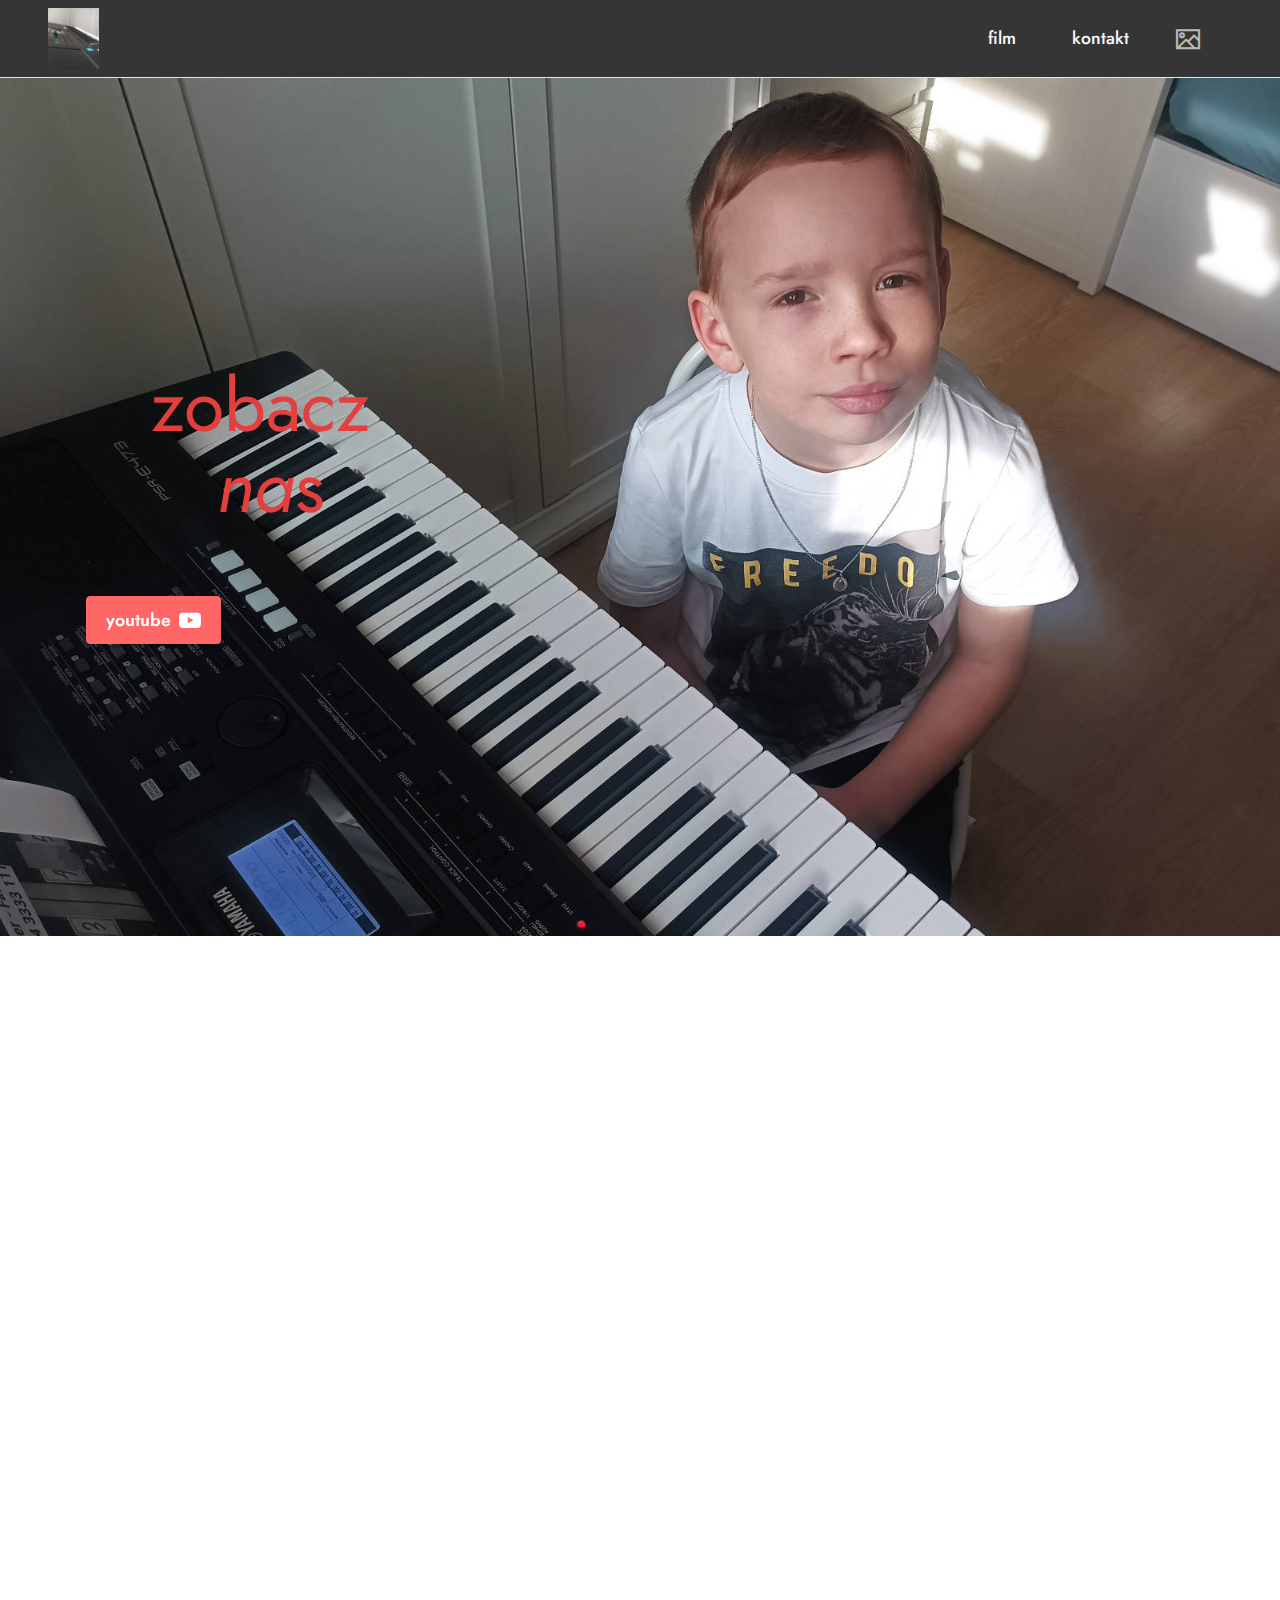
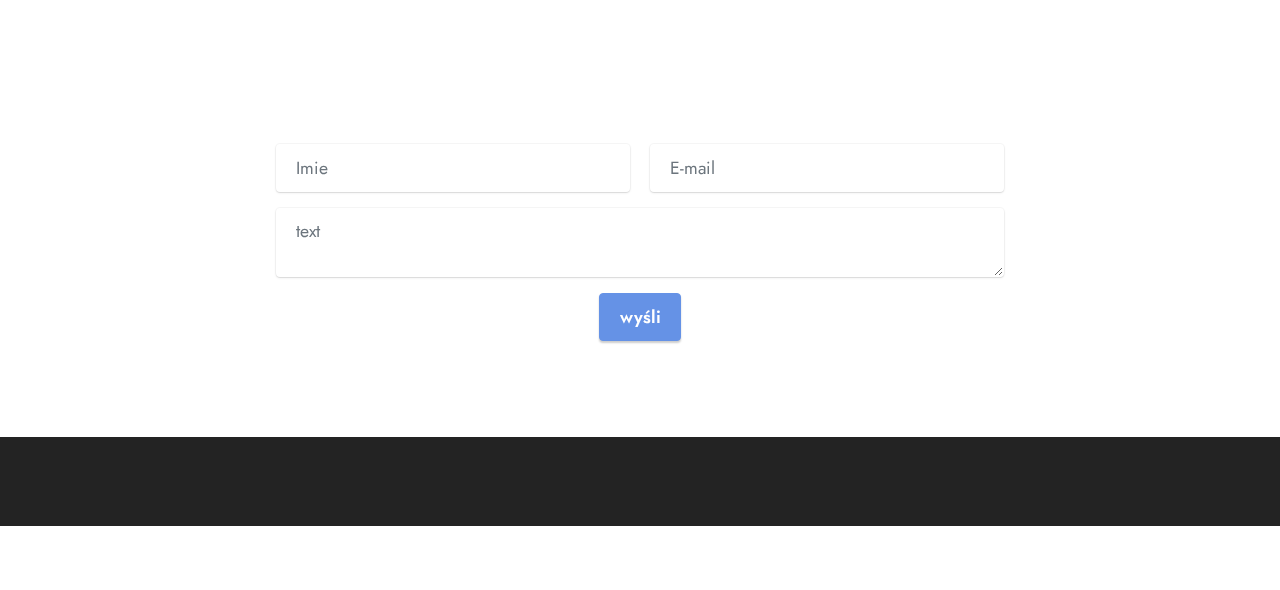
==== index.html @ ea943763 "Add files via upload" ====
<!DOCTYPE html>
<html  >
<head>
  <!-- Site made with Mobirise Website Builder v5.6.5, https://mobirise.com -->
  <meta charset="UTF-8">
  <meta http-equiv="X-UA-Compatible" content="IE=edge">
  <meta name="generator" content="Mobirise v5.6.5, mobirise.com">
  <meta name="twitter:card" content="summary_large_image"/>
  <meta name="twitter:image:src" content="">
  <meta property="og:image" content="">
  <meta name="twitter:title" content="pasjeTobiasza.PL">
  <meta name="viewport" content="width=device-width, initial-scale=1, minimum-scale=1">
  <link rel="shortcut icon" href="assets/images/img-20220421-173716-121x215.jpeg" type="image/x-icon">
  <meta name="description" content="">
  
  
  <title>pasjeTobiasza.PL</title>
  <link rel="stylesheet" href="assets/web/assets/mobirise-icons2/mobirise2.css">
  <link rel="stylesheet" href="assets/bootstrap/css/bootstrap.min.css">
  <link rel="stylesheet" href="assets/bootstrap/css/bootstrap-grid.min.css">
  <link rel="stylesheet" href="assets/bootstrap/css/bootstrap-reboot.min.css">
  <link rel="stylesheet" href="assets/parallax/jarallax.css">
  <link rel="stylesheet" href="assets/animatecss/animate.css">
  <link rel="stylesheet" href="assets/dropdown/css/style.css">
  <link rel="stylesheet" href="assets/socicon/css/styles.css">
  <link rel="stylesheet" href="assets/theme/css/style.css">
  <link rel="preload" href="https://fonts.googleapis.com/css?family=Jost:100,200,300,400,500,600,700,800,900,100i,200i,300i,400i,500i,600i,700i,800i,900i&display=swap" as="style" onload="this.onload=null;this.rel='stylesheet'">
  <noscript><link rel="stylesheet" href="https://fonts.googleapis.com/css?family=Jost:100,200,300,400,500,600,700,800,900,100i,200i,300i,400i,500i,600i,700i,800i,900i&display=swap"></noscript>
  <link rel="preload" as="style" href="assets/mobirise/css/mbr-additional.css"><link rel="stylesheet" href="assets/mobirise/css/mbr-additional.css" type="text/css">
  
  
  
  
</head>
<body>
  
  <section data-bs-version="5.1" class="menu cid-s48OLK6784" once="menu" id="menu1-h">
    
    <nav class="navbar navbar-dropdown navbar-fixed-top navbar-expand-lg">
        <div class="container-fluid">
            <div class="navbar-brand">
                <span class="navbar-logo">
                    
                        <a href="index.html#header1-l"><img src="assets/images/img-20220421-173716-121x215.jpeg" alt="Mobirise Website Builder" style="height: 3.8rem;"></a>
                    
                </span>
                
            </div>
            <button class="navbar-toggler" type="button" data-toggle="collapse" data-bs-toggle="collapse" data-target="#navbarSupportedContent" data-bs-target="#navbarSupportedContent" aria-controls="navbarNavAltMarkup" aria-expanded="false" aria-label="Toggle navigation">
                <div class="hamburger">
                    <span></span>
                    <span></span>
                    <span></span>
                    <span></span>
                </div>
            </button>
            <div class="collapse navbar-collapse" id="navbarSupportedContent">
                <ul class="navbar-nav nav-dropdown nav-right" data-app-modern-menu="true"><li class="nav-item"><a class="nav-link link text-white text-primary display-4" href="page2.html">film&nbsp;&nbsp;</a></li>
                    <li class="nav-item"><a class="nav-link link text-white display-4" href="index.html#form5-t">kontakt</a></li></ul>
                <div class="icons-menu">
                    <a class="iconfont-wrapper" href="page1.html" target="_blank">
                        <span class="p-2 mbr-iconfont mobi-mbri-photos mobi-mbri"></span>
                    </a>
                    
                    
                    
                </div>
                
            </div>
        </div>
    </nav>

</section>

<section data-bs-version="5.1" class="header1 cid-t3Esk7Jzg8 mbr-fullscreen mbr-parallax-background" id="header1-l">

    

    <div class="mbr-overlay" style="opacity: 0; background-color: rgb(250, 250, 250);"></div>

    <div class="container">
        <div class="row">
            <div class="col-12 col-lg-4">
                <h1 class="mbr-section-title mbr-fonts-style mb-3 display-1">zobacz<br><em>&nbsp;na</em>s</h1>
                
                <p class="mbr-text mbr-fonts-style display-4">.</p>
                <div class="mbr-section-btn mt-3"><a class="btn btn-secondary display-4" href="https://www.youtube.com/channel/UCsAQptTNJOECPzrNIvEPekw"><span class="socicon socicon-youtube mbr-iconfont mbr-iconfont-btn"></span>youtube</a></div>
            </div>
        </div>
    </div>
</section>

<section data-bs-version="5.1" class="video5 cid-t3EsY0YUdU" id="video5-m">
    
    
    <div class="container">
        <div class="title-wrapper mb-5">
            <h4 class="mbr-section-title mbr-fonts-style mb-0 display-2"><strong>Dla Elizy</strong></h4>
        </div>
        <div class="row align-items-center">
            <div class="col-12 col-lg-7 video-block">
                <div class="video-wrapper"><iframe class="mbr-embedded-video" src="https://www.youtube.com/embed/MsARGXZJCHQ?rel=0&amp;amp;mute=1&amp;showinfo=0&amp;autoplay=0&amp;loop=0" width="1280" height="720" frameborder="0" allowfullscreen></iframe></div>
                <p class="mbr-description pt-2 mbr-fonts-style display-4">
                    Video Description</p>
            </div>
            <div class="col-12 col-lg">
                <div class="text-wrapper">
                    <h3 class="mbr-section-subtitle mbr-fonts-style mb-3 display-5"><strong>&nbsp; &nbsp; &nbsp;&nbsp;</strong></h3>
                    <p class="mbr-text mbr-fonts-style display-7">&nbsp; &nbsp;&nbsp;</p>
                </div>
            </div>
        </div>
    </div>
</section>

<section data-bs-version="5.1" class="form5 cid-t3KylwCVVy" id="form5-t">
    
    
    <div class="container">
        <div class="mbr-section-head">
            <h3 class="mbr-section-title mbr-fonts-style align-center mb-0 display-2"><strong>kontakt</strong></h3>
            
        </div>
        <div class="row justify-content-center mt-4">
            <div class="col-lg-8 mx-auto mbr-form" data-form-type="formoid">
                <form action="https://mobirise.eu/" method="POST" class="mbr-form form-with-styler" data-form-title="Form Name"><input type="hidden" name="email" data-form-email="true" value="TyQnJfzrz8zueuf6irRLpIzRwFUawyuKF1hX6UbvGt5Z7MHj2U9QSE3u662oNuBXRoixPwfWcRlqmR4P8nGYxt4ChrTkTE9Ydf5P+NlNCzuQXK/7cjH0tig9qT/TVdG0">
                    <div class="row">
                        <div hidden="hidden" data-form-alert="" class="alert alert-success col-12"></div>
                        <div hidden="hidden" data-form-alert-danger="" class="alert alert-danger col-12">
                            Oops...! some problem!
                        </div>
                    </div>
                    <div class="dragArea row">
                        <div class="col-md col-sm-12 form-group mb-3" data-for="name">
                            <input type="text" name="name" placeholder="Imie" data-form-field="name" class="form-control" value="" id="name-form5-t">
                        </div>
                        <div class="col-md col-sm-12 form-group mb-3" data-for="email">
                            <input type="email" name="email" placeholder="E-mail" data-form-field="email" class="form-control" value="" id="email-form5-t">
                        </div>
                        
                        <div class="col-12 form-group mb-3" data-for="textarea">
                            <textarea name="textarea" placeholder="text" data-form-field="textarea" class="form-control" id="textarea-form5-t"></textarea>
                        </div>
                        <div class="col-lg-12 col-md-12 col-sm-12 align-center mbr-section-btn"><button type="submit" class="btn btn-primary display-4">wyśli</button></div>
                    </div>
                </form>
            </div>
        </div>
    </div>
</section>

<section data-bs-version="5.1" class="footer7 cid-titjtVnF6A" once="footers" id="footer7-1d">

    

    

    <div class="container">
        <div class="media-container-row align-center mbr-white">
            <div class="col-12">
                <p class="mbr-text mb-0 mbr-fonts-style display-7">www.pasjetobiasza.pl</p>
            </div>
        </div>
    </div>
</section><section class="display-7" style="padding: 0;align-items: center;justify-content: center;flex-wrap: wrap;    align-content: center;display: flex;position: relative;height: 4rem;"><a href="https://mobiri.se/2876570" style="flex: 1 1;height: 4rem;position: absolute;width: 100%;z-index: 1;"><img alt="" style="height: 4rem;" src="[data-uri]"></a><p style="margin: 0;text-align: center;" class="display-7">Made with Mobirise &#8204;</p><a style="z-index:1" href="https://mobirise.com/web-page-maker.html">Free Web Page Builder</a></section><script src="assets/bootstrap/js/bootstrap.bundle.min.js"></script>  <script src="assets/parallax/jarallax.js"></script>  <script src="assets/smoothscroll/smooth-scroll.js"></script>  <script src="assets/ytplayer/index.js"></script>  <script src="assets/dropdown/js/navbar-dropdown.js"></script>  <script src="assets/playervimeo/vimeo_player.js"></script>  <script src="assets/theme/js/script.js"></script>  <script src="assets/formoid/formoid.min.js"></script>  
  
  
 <div id="scrollToTop" class="scrollToTop mbr-arrow-up"><a style="text-align: center;"><i class="mbr-arrow-up-icon mbr-arrow-up-icon-cm cm-icon cm-icon-smallarrow-up"></i></a></div>
    <input name="animation" type="hidden">
  </body>
</html>
---- assets/web/assets/mobirise-icons2/mobirise2.css ----
@font-face {
  font-family: 'Moririse2';
  font-display: swap;
  src:  url('mobirise2.eot?f2bix4');
  src:  url('mobirise2.eot?f2bix4#iefix') format('embedded-opentype'),
    url('mobirise2.ttf?f2bix4') format('truetype'),
    url('mobirise2.woff?f2bix4') format('woff'),
    url('mobirise2.svg?f2bix4#mobirise2') format('svg');
  font-weight: normal;
  font-style: normal;
}

[class^="mobi-"], [class*=" mobi-"] {
  /* use !important to prevent issues with browser extensions that change fonts */
  font-family: 'Moririse2' !important;
  speak: none;
  font-style: normal;
  font-weight: normal;
  font-variant: normal;
  text-transform: none;
  line-height: 1;

  /* Better Font Rendering =========== */
  -webkit-font-smoothing: antialiased;
  -moz-osx-font-smoothing: grayscale;
}

.mobi-mbri-add-submenu:before {
  content: "\e900";
}
.mobi-mbri-alert:before {
  content: "\e901";
}
.mobi-mbri-align-center:before {
  content: "\e902";
}
.mobi-mbri-align-justify:before {
  content: "\e903";
}
.mobi-mbri-align-left:before {
  content: "\e904";
}
.mobi-mbri-align-right:before {
  content: "\e905";
}
.mobi-mbri-android:before {
  content: "\e906";
}
.mobi-mbri-apple:before {
  content: "\e907";
}
.mobi-mbri-arrow-down:before {
  content: "\e908";
}
.mobi-mbri-arrow-next:before {
  content: "\e909";
}
.mobi-mbri-arrow-prev:before {
  content: "\e90a";
}
.mobi-mbri-arrow-up:before {
  content: "\e90b";
}
.mobi-mbri-bold:before {
  content: "\e90c";
}
.mobi-mbri-bookmark:before {
  content: "\e90d";
}
.mobi-mbri-bootstrap:before {
  content: "\e90e";
}
.mobi-mbri-briefcase:before {
  content: "\e90f";
}
.mobi-mbri-browse:before {
  content: "\e910";
}
.mobi-mbri-bulleted-list:before {
  content: "\e911";
}
.mobi-mbri-calendar:before {
  content: "\e912";
}
.mobi-mbri-camera:before {
  content: "\e913";
}
.mobi-mbri-cart-add:before {
  content: "\e914";
}
.mobi-mbri-cart-full:before {
  content: "\e915";
}
.mobi-mbri-cash:before {
  content: "\e916";
}
.mobi-mbri-change-style:before {
  content: "\e917";
}
.mobi-mbri-chat:before {
  content: "\e918";
}
.mobi-mbri-clock:before {
  content: "\e919";
}
.mobi-mbri-close:before {
  content: "\e91a";
}
.mobi-mbri-cloud:before {
  content: "\e91b";
}
.mobi-mbri-code:before {
  content: "\e91c";
}
.mobi-mbri-contact-form:before {
  content: "\e91d";
}
.mobi-mbri-credit-card:before {
  content: "\e91e";
}
.mobi-mbri-cursor-click:before {
  content: "\e91f";
}
.mobi-mbri-cust-feedback:before {
  content: "\e920";
}
.mobi-mbri-database:before {
  content: "\e921";
}
.mobi-mbri-delivery:before {
  content: "\e922";
}
.mobi-mbri-desktop:before {
  content: "\e923";
}
.mobi-mbri-devices:before {
  content: "\e924";
}
.mobi-mbri-down:before {
  content: "\e925";
}
.mobi-mbri-download-2:before {
  content: "\e926";
}
.mobi-mbri-download:before {
  content: "\e927";
}
.mobi-mbri-drag-n-drop-2:before {
  content: "\e928";
}
.mobi-mbri-drag-n-drop:before {
  content: "\e929";
}
.mobi-mbri-edit-2:before {
  content: "\e92a";
}
.mobi-mbri-edit:before {
  content: "\e92b";
}
.mobi-mbri-error:before {
  content: "\e92c";
}
.mobi-mbri-extension:before {
  content: "\e92d";
}
.mobi-mbri-features:before {
  content: "\e92e";
}
.mobi-mbri-file:before {
  content: "\e92f";
}
.mobi-mbri-flag:before {
  content: "\e930";
}
.mobi-mbri-folder:before {
  content: "\e931";
}
.mobi-mbri-gift:before {
  content: "\e932";
}
.mobi-mbri-github:before {
  content: "\e933";
}
.mobi-mbri-globe-2:before {
  content: "\e934";
}
.mobi-mbri-globe:before {
  content: "\e935";
}
.mobi-mbri-growing-chart:before {
  content: "\e936";
}
.mobi-mbri-hearth:before {
  content: "\e937";
}
.mobi-mbri-help:before {
  content: "\e938";
}
.mobi-mbri-home:before {
  content: "\e939";
}
.mobi-mbri-hot-cup:before {
  content: "\e93a";
}
.mobi-mbri-idea:before {
  content: "\e93b";
}
.mobi-mbri-image-gallery:before {
  content: "\e93c";
}
.mobi-mbri-image-slider:before {
  content: "\e93d";
}
.mobi-mbri-info:before {
  content: "\e93e";
}
.mobi-mbri-italic:before {
  content: "\e93f";
}
.mobi-mbri-key:before {
  content: "\e940";
}
.mobi-mbri-laptop:before {
  content: "\e941";
}
.mobi-mbri-layers:before {
  content: "\e942";
}
.mobi-mbri-left-right:before {
  content: "\e943";
}
.mobi-mbri-left:before {
  content: "\e944";
}
.mobi-mbri-letter:before {
  content: "\e945";
}
.mobi-mbri-like:before {
  content: "\e946";
}
.mobi-mbri-link:before {
  content: "\e947";
}
.mobi-mbri-lock:before {
  content: "\e948";
}
.mobi-mbri-login:before {
  content: "\e949";
}
.mobi-mbri-logout:before {
  content: "\e94a";
}
.mobi-mbri-magic-stick:before {
  content: "\e94b";
}
.mobi-mbri-map-pin:before {
  content: "\e94c";
}
.mobi-mbri-menu:before {
  content: "\e94d";
}
.mobi-mbri-mobile-2:before {
  content: "\e94e";
}
.mobi-mbri-mobile-horizontal:before {
  content: "\e94f";
}
.mobi-mbri-mobile:before {
  content: "\e950";
}
.mobi-mbri-mobirise:before {
  content: "\e951";
}
.mobi-mbri-more-horizontal:before {
  content: "\e952";
}
.mobi-mbri-more-vertical:before {
  content: "\e953";
}
.mobi-mbri-music:before {
  content: "\e954";
}
.mobi-mbri-new-file:before {
  content: "\e955";
}
.mobi-mbri-numbered-list:before {
  content: "\e956";
}
.mobi-mbri-opened-folder:before {
  content: "\e957";
}
.mobi-mbri-pages:before {
  content: "\e958";
}
.mobi-mbri-paper-plane:before {
  content: "\e959";
}
.mobi-mbri-paperclip:before {
  content: "\e95a";
}
.mobi-mbri-phone:before {
  content: "\e95b";
}
.mobi-mbri-photo:before {
  content: "\e95c";
}
.mobi-mbri-photos:before {
  content: "\e95d";
}
.mobi-mbri-pin:before {
  content: "\e95e";
}
.mobi-mbri-play:before {
  content: "\e95f";
}
.mobi-mbri-plus:before {
  content: "\e960";
}
.mobi-mbri-preview:before {
  content: "\e961";
}
.mobi-mbri-print:before {
  content: "\e962";
}
.mobi-mbri-protect:before {
  content: "\e963";
}
.mobi-mbri-question:before {
  content: "\e964";
}
.mobi-mbri-quote-left:before {
  content: "\e965";
}
.mobi-mbri-quote-right:before {
  content: "\e966";
}
.mobi-mbri-redo:before {
  content: "\e967";
}
.mobi-mbri-refresh:before {
  content: "\e968";
}
.mobi-mbri-responsive-2:before {
  content: "\e969";
}
.mobi-mbri-responsive:before {
  content: "\e96a";
}
.mobi-mbri-right:before {
  content: "\e96b";
}
.mobi-mbri-rocket:before {
  content: "\e96c";
}
.mobi-mbri-sad-face:before {
  content: "\e96d";
}
.mobi-mbri-sale:before {
  content: "\e96e";
}
.mobi-mbri-save:before {
  content: "\e96f";
}
.mobi-mbri-search:before {
  content: "\e970";
}
.mobi-mbri-setting-2:before {
  content: "\e971";
}
.mobi-mbri-setting-3:before {
  content: "\e972";
}
.mobi-mbri-setting:before {
  content: "\e973";
}
.mobi-mbri-share:before {
  content: "\e974";
}
.mobi-mbri-shopping-bag:before {
  content: "\e975";
}
.mobi-mbri-shopping-basket:before {
  content: "\e976";
}
.mobi-mbri-shopping-cart:before {
  content: "\e977";
}
.mobi-mbri-sites:before {
  content: "\e978";
}
.mobi-mbri-smile-face:before {
  content: "\e979";
}
.mobi-mbri-speed:before {
  content: "\e97a";
}
.mobi-mbri-star:before {
  content: "\e97b";
}
.mobi-mbri-success:before {
  content: "\e97c";
}
.mobi-mbri-sun:before {
  content: "\e97d";
}
.mobi-mbri-sun2:before {
  content: "\e97e";
}
.mobi-mbri-tablet-vertical:before {
  content: "\e97f";
}
.mobi-mbri-tablet:before {
  content: "\e980";
}
.mobi-mbri-target:before {
  content: "\e981";
}
.mobi-mbri-timer:before {
  content: "\e982";
}
.mobi-mbri-to-ftp:before {
  content: "\e983";
}
.mobi-mbri-to-local-drive:before {
  content: "\e984";
}
.mobi-mbri-touch-swipe:before {
  content: "\e985";
}
.mobi-mbri-touch:before {
  content: "\e986";
}
.mobi-mbri-trash:before {
  content: "\e987";
}
.mobi-mbri-underline:before {
  content: "\e988";
}
.mobi-mbri-undo:before {
  content: "\e989";
}
.mobi-mbri-unlink:before {
  content: "\e98a";
}
.mobi-mbri-unlock:before {
  content: "\e98b";
}
.mobi-mbri-up-down:before {
  content: "\e98c";
}
.mobi-mbri-up:before {
  content: "\e98d";
}
.mobi-mbri-update:before {
  content: "\e98e";
}
.mobi-mbri-upload-2:before {
  content: "\e98f";
}
.mobi-mbri-upload:before {
  content: "\e990";
}
.mobi-mbri-user-2:before {
  content: "\e991";
}
.mobi-mbri-user:before {
  content: "\e992";
}
.mobi-mbri-users:before {
  content: "\e993";
}
.mobi-mbri-video-play:before {
  content: "\e994";
}
.mobi-mbri-video:before {
  content: "\e995";
}
.mobi-mbri-watch:before {
  content: "\e996";
}
.mobi-mbri-website-theme-2:before {
  content: "\e997";
}
.mobi-mbri-website-theme:before {
  content: "\e998";
}
.mobi-mbri-wifi:before {
  content: "\e999";
}
.mobi-mbri-windows:before {
  content: "\e99a";
}
.mobi-mbri-zoom-in:before {
  content: "\e99b";
}
.mobi-mbri-zoom-out:before {
  content: "\e99c";
}
---- assets/parallax/jarallax.css ----
.jarallax {
    position: relative;
    z-index: 0;
}
.jarallax > .jarallax-img {
    position: absolute;
    object-fit: cover;
    /* support for plugin https://github.com/bfred-it/object-fit-images */
    font-family: 'object-fit: cover;';
    top: 0;
    left: 0;
    width: 100%;
    height: 100%;
    z-index: -1;
}
---- assets/dropdown/css/style.css ----
.navbar-dropdown {
  left: 0;
  padding: 0;
  position: absolute;
  right: 0;
  top: 0;
  transition: all 0.45s ease;
  z-index: 1030;
  background: #282828; }
  .navbar-dropdown .navbar-logo {
    margin-right: 0.8rem;
    transition: margin 0.3s ease-in-out;
    vertical-align: middle; }
    .navbar-dropdown .navbar-logo img {
      height: 3.125rem;
      transition: all 0.3s ease-in-out; }
    .navbar-dropdown .navbar-logo.mbr-iconfont {
      font-size: 3.125rem;
      line-height: 3.125rem; }
  .navbar-dropdown .navbar-caption {
    font-weight: 700;
    white-space: normal;
    vertical-align: -4px;
    line-height: 3.125rem !important; }
    .navbar-dropdown .navbar-caption, .navbar-dropdown .navbar-caption:hover {
      color: inherit;
      text-decoration: none; }
  .navbar-dropdown .mbr-iconfont + .navbar-caption {
    vertical-align: -1px; }
  .navbar-dropdown.navbar-fixed-top {
    position: fixed; }
  .navbar-dropdown .navbar-brand span {
    vertical-align: -4px; }
  .navbar-dropdown.bg-color.transparent {
    background: none; }
  .navbar-dropdown.navbar-short .navbar-brand {
    padding: 0.625rem 0; }
    .navbar-dropdown.navbar-short .navbar-brand span {
      vertical-align: -1px; }
  .navbar-dropdown.navbar-short .navbar-caption {
    line-height: 2.375rem !important;
    vertical-align: -2px; }
  .navbar-dropdown.navbar-short .navbar-logo {
    margin-right: 0.5rem; }
    .navbar-dropdown.navbar-short .navbar-logo img {
      height: 2.375rem; }
    .navbar-dropdown.navbar-short .navbar-logo.mbr-iconfont {
      font-size: 2.375rem;
      line-height: 2.375rem; }
  .navbar-dropdown.navbar-short .mbr-table-cell {
    height: 3.625rem; }
  .navbar-dropdown .navbar-close {
    left: 0.6875rem;
    position: fixed;
    top: 0.75rem;
    z-index: 1000; }
  .navbar-dropdown .hamburger-icon {
    content: "";
    display: inline-block;
    vertical-align: middle;
    width: 16px;
    -webkit-box-shadow: 0 -6px 0 1px #282828,0 0 0 1px #282828,0 6px 0 1px #282828;
    -moz-box-shadow: 0 -6px 0 1px #282828,0 0 0 1px #282828,0 6px 0 1px #282828;
    box-shadow: 0 -6px 0 1px #282828,0 0 0 1px #282828,0 6px 0 1px #282828; }

.dropdown-menu .dropdown-toggle[data-toggle="dropdown-submenu"]::after {
  border-bottom: 0.35em solid transparent;
  border-left: 0.35em solid;
  border-right: 0;
  border-top: 0.35em solid transparent;
  margin-left: 0.3rem; }

.dropdown-menu .dropdown-item:focus {
  outline: 0; }

.nav-dropdown {
  font-size: 0.75rem;
  font-weight: 500;
  height: auto !important; }
  .nav-dropdown .nav-btn {
    padding-left: 1rem; }
  .nav-dropdown .link {
    margin: .667em 1.667em;
    font-weight: 500;
    padding: 0;
    transition: color .2s ease-in-out; }
    .nav-dropdown .link.dropdown-toggle {
      margin-right: 2.583em; }
      .nav-dropdown .link.dropdown-toggle::after {
        margin-left: .25rem;
        border-top: 0.35em solid;
        border-right: 0.35em solid transparent;
        border-left: 0.35em solid transparent;
        border-bottom: 0; }
      .nav-dropdown .link.dropdown-toggle[aria-expanded="true"] {
        margin: 0;
        padding: 0.667em 3.263em  0.667em 1.667em; }
  .nav-dropdown .link::after,
  .nav-dropdown .dropdown-item::after {
    color: inherit; }
  .nav-dropdown .btn {
    font-size: 0.75rem;
    font-weight: 700;
    letter-spacing: 0;
    margin-bottom: 0;
    padding-left: 1.25rem;
    padding-right: 1.25rem; }
  .nav-dropdown .dropdown-menu {
    border-radius: 0;
    border: 0;
    left: 0;
    margin: 0;
    padding-bottom: 1.25rem;
    padding-top: 1.25rem;
    position: relative; }
  .nav-dropdown .dropdown-submenu {
    margin-left: 0.125rem;
    top: 0; }
  .nav-dropdown .dropdown-item {
    font-weight: 500;
    line-height: 2;
    padding: 0.3846em 4.615em 0.3846em 1.5385em;
    position: relative;
    transition: color .2s ease-in-out, background-color .2s ease-in-out; }
    .nav-dropdown .dropdown-item::after {
      margin-top: -0.3077em;
      position: absolute;
      right: 1.1538em;
      top: 50%; }
    .nav-dropdown .dropdown-item:focus, .nav-dropdown .dropdown-item:hover {
      background: none; }

@media (max-width: 767px) {
  .nav-dropdown.navbar-toggleable-sm {
    bottom: 0;
    display: none;
    left: 0;
    overflow-x: hidden;
    position: fixed;
    top: 0;
    transform: translateX(-100%);
    -ms-transform: translateX(-100%);
    -webkit-transform: translateX(-100%);
    width: 18.75rem;
    z-index: 999; } }
.nav-dropdown.navbar-toggleable-xl {
  bottom: 0;
  display: none;
  left: 0;
  overflow-x: hidden;
  position: fixed;
  top: 0;
  transform: translateX(-100%);
  -ms-transform: translateX(-100%);
  -webkit-transform: translateX(-100%);
  width: 18.75rem;
  z-index: 999; }

.nav-dropdown-sm {
  display: block !important;
  overflow-x: hidden;
  overflow: auto;
  padding-top: 3.875rem; }
  .nav-dropdown-sm::after {
    content: "";
    display: block;
    height: 3rem;
    width: 100%; }
  .nav-dropdown-sm.collapse.in ~ .navbar-close {
    display: block !important; }
  .nav-dropdown-sm.collapsing, .nav-dropdown-sm.collapse.in {
    transform: translateX(0);
    -ms-transform: translateX(0);
    -webkit-transform: translateX(0);
    transition: all 0.25s ease-out;
    -webkit-transition: all 0.25s ease-out;
    background: #282828; }
  .nav-dropdown-sm.collapsing[aria-expanded="false"] {
    transform: translateX(-100%);
    -ms-transform: translateX(-100%);
    -webkit-transform: translateX(-100%); }
  .nav-dropdown-sm .nav-item {
    display: block;
    margin-left: 0 !important;
    padding-left: 0; }
  .nav-dropdown-sm .link,
  .nav-dropdown-sm .dropdown-item {
    border-top: 1px dotted rgba(255, 255, 255, 0.1);
    font-size: 0.8125rem;
    line-height: 1.6;
    margin: 0 !important;
    padding: 0.875rem 2.4rem 0.875rem 1.5625rem !important;
    position: relative;
    white-space: normal; }
    .nav-dropdown-sm .link:focus, .nav-dropdown-sm .link:hover,
    .nav-dropdown-sm .dropdown-item:focus,
    .nav-dropdown-sm .dropdown-item:hover {
      background: rgba(0, 0, 0, 0.2) !important;
      color: #c0a375; }
  .nav-dropdown-sm .nav-btn {
    position: relative;
    padding: 1.5625rem 1.5625rem 0 1.5625rem; }
    .nav-dropdown-sm .nav-btn::before {
      border-top: 1px dotted rgba(255, 255, 255, 0.1);
      content: "";
      left: 0;
      position: absolute;
      top: 0;
      width: 100%; }
    .nav-dropdown-sm .nav-btn + .nav-btn {
      padding-top: 0.625rem; }
      .nav-dropdown-sm .nav-btn + .nav-btn::before {
        display: none; }
  .nav-dropdown-sm .btn {
    padding: 0.625rem 0; }
  .nav-dropdown-sm .dropdown-toggle[data-toggle="dropdown-submenu"]::after {
    margin-left: .25rem;
    border-top: 0.35em solid;
    border-right: 0.35em solid transparent;
    border-left: 0.35em solid transparent;
    border-bottom: 0; }
  .nav-dropdown-sm .dropdown-toggle[data-toggle="dropdown-submenu"][aria-expanded="true"]::after {
    border-top: 0;
    border-right: 0.35em solid transparent;
    border-left: 0.35em solid transparent;
    border-bottom: 0.35em solid; }
  .nav-dropdown-sm .dropdown-menu {
    margin: 0;
    padding: 0;
    position: relative;
    top: 0;
    left: 0;
    width: 100%;
    border: 0;
    float: none;
    border-radius: 0;
    background: none; }
  .nav-dropdown-sm .dropdown-submenu {
    left: 100%;
    margin-left: 0.125rem;
    margin-top: -1.25rem;
    top: 0; }

.navbar-toggleable-sm .nav-dropdown .dropdown-menu {
  position: absolute; }

.navbar-toggleable-sm .nav-dropdown .dropdown-submenu {
  left: 100%;
  margin-left: 0.125rem;
  margin-top: -1.25rem;
  top: 0; }

.navbar-toggleable-sm.opened .nav-dropdown .dropdown-menu {
  position: relative; }

.navbar-toggleable-sm.opened .nav-dropdown .dropdown-submenu {
  left: 0;
  margin-left: 00rem;
  margin-top: 0rem;
  top: 0; }

.is-builder .nav-dropdown.collapsing {
  transition: none !important; }
---- assets/socicon/css/styles.css ----
@charset "UTF-8";

@font-face {
  font-family: 'Socicon';
  src:  url('../fonts/socicon.eot');
  src:  url('../fonts/socicon.eot?#iefix') format('embedded-opentype'),
    url('../fonts/socicon.woff2') format('woff2'),
    url('../fonts/socicon.ttf') format('truetype'),
    url('../fonts/socicon.woff') format('woff'),
    url('../fonts/socicon.svg#socicon') format('svg');
  font-weight: normal;
  font-style: normal;
  font-display: swap;
}

[data-icon]:before {
  font-family: "socicon" !important;
  content: attr(data-icon);
  font-style: normal !important;
  font-weight: normal !important;
  font-variant: normal !important;
  text-transform: none !important;
  speak: none;
  line-height: 1;
  -webkit-font-smoothing: antialiased;
  -moz-osx-font-smoothing: grayscale;
}

[class^="socicon-"], [class*=" socicon-"] {
  /* use !important to prevent issues with browser extensions that change fonts */
  font-family: 'Socicon' !important;
  speak: none;
  font-style: normal;
  font-weight: normal;
  font-variant: normal;
  text-transform: none;
  line-height: 1;

  /* Better Font Rendering =========== */
  -webkit-font-smoothing: antialiased;
  -moz-osx-font-smoothing: grayscale;
}

.socicon-eitaa:before {
  content: "\e97c";
}
.socicon-soroush:before {
  content: "\e97d";
}
.socicon-bale:before {
  content: "\e97e";
}
.socicon-zazzle:before {
  content: "\e97b";
}
.socicon-society6:before {
  content: "\e97a";
}
.socicon-redbubble:before {
  content: "\e979";
}
.socicon-avvo:before {
  content: "\e978";
}
.socicon-stitcher:before {
  content: "\e977";
}
.socicon-googlehangouts:before {
  content: "\e974";
}
.socicon-dlive:before {
  content: "\e975";
}
.socicon-vsco:before {
  content: "\e976";
}
.socicon-flipboard:before {
  content: "\e973";
}
.socicon-ubuntu:before {
  content: "\e958";
}
.socicon-artstation:before {
  content: "\e959";
}
.socicon-invision:before {
  content: "\e95a";
}
.socicon-torial:before {
  content: "\e95b";
}
.socicon-collectorz:before {
  content: "\e95c";
}
.socicon-seenthis:before {
  content: "\e95d";
}
.socicon-googleplaymusic:before {
  content: "\e95e";
}
.socicon-debian:before {
  content: "\e95f";
}
.socicon-filmfreeway:before {
  content: "\e960";
}
.socicon-gnome:before {
  content: "\e961";
}
.socicon-itchio:before {
  content: "\e962";
}
.socicon-jamendo:before {
  content: "\e963";
}
.socicon-mix:before {
  content: "\e964";
}
.socicon-sharepoint:before {
  content: "\e965";
}
.socicon-tinder:before {
  content: "\e966";
}
.socicon-windguru:before {
  content: "\e967";
}
.socicon-cdbaby:before {
  content: "\e968";
}
.socicon-elementaryos:before {
  content: "\e969";
}
.socicon-stage32:before {
  content: "\e96a";
}
.socicon-tiktok:before {
  content: "\e96b";
}
.socicon-gitter:before {
  content: "\e96c";
}
.socicon-letterboxd:before {
  content: "\e96d";
}
.socicon-threema:before {
  content: "\e96e";
}
.socicon-splice:before {
  content: "\e96f";
}
.socicon-metapop:before {
  content: "\e970";
}
.socicon-naver:before {
  content: "\e971";
}
.socicon-remote:before {
  content: "\e972";
}
.socicon-internet:before {
  content: "\e957";
}
.socicon-moddb:before {
  content: "\e94b";
}
.socicon-indiedb:before {
  content: "\e94c";
}
.socicon-traxsource:before {
  content: "\e94d";
}
.socicon-gamefor:before {
  content: "\e94e";
}
.socicon-pixiv:before {
  content: "\e94f";
}
.socicon-myanimelist:before {
  content: "\e950";
}
.socicon-blackberry:before {
  content: "\e951";
}
.socicon-wickr:before {
  content: "\e952";
}
.socicon-spip:before {
  content: "\e953";
}
.socicon-napster:before {
  content: "\e954";
}
.socicon-beatport:before {
  content: "\e955";
}
.socicon-hackerone:before {
  content: "\e956";
}
.socicon-hackernews:before {
  content: "\e946";
}
.socicon-smashwords:before {
  content: "\e947";
}
.socicon-kobo:before {
  content: "\e948";
}
.socicon-bookbub:before {
  content: "\e949";
}
.socicon-mailru:before {
  content: "\e94a";
}
.socicon-gitlab:before {
  content: "\e945";
}
.socicon-instructables:before {
  content: "\e944";
}
.socicon-portfolio:before {
  content: "\e943";
}
.socicon-codered:before {
  content: "\e940";
}
.socicon-origin:before {
  content: "\e941";
}
.socicon-nextdoor:before {
  content: "\e942";
}
.socicon-udemy:before {
  content: "\e93f";
}
.socicon-livemaster:before {
  content: "\e93e";
}
.socicon-crunchbase:before {
  content: "\e93b";
}
.socicon-homefy:before {
  content: "\e93c";
}
.socicon-calendly:before {
  content: "\e93d";
}
.socicon-realtor:before {
  content: "\e90f";
}
.socicon-tidal:before {
  content: "\e910";
}
.socicon-qobuz:before {
  content: "\e911";
}
.socicon-natgeo:before {
  content: "\e912";
}
.socicon-mastodon:before {
  content: "\e913";
}
.socicon-unsplash:before {
  content: "\e914";
}
.socicon-homeadvisor:before {
  content: "\e915";
}
.socicon-angieslist:before {
  content: "\e916";
}
.socicon-codepen:before {
  content: "\e917";
}
.socicon-slack:before {
  content: "\e918";
}
.socicon-openaigym:before {
  content: "\e919";
}
.socicon-logmein:before {
  content: "\e91a";
}
.socicon-fiverr:before {
  content: "\e91b";
}
.socicon-gotomeeting:before {
  content: "\e91c";
}
.socicon-aliexpress:before {
  content: "\e91d";
}
.socicon-guru:before {
  content: "\e91e";
}
.socicon-appstore:before {
  content: "\e91f";
}
.socicon-homes:before {
  content: "\e920";
}
.socicon-zoom:before {
  content: "\e921";
}
.socicon-alibaba:before {
  content: "\e922";
}
.socicon-craigslist:before {
  content: "\e923";
}
.socicon-wix:before {
  content: "\e924";
}
.socicon-redfin:before {
  content: "\e925";
}
.socicon-googlecalendar:before {
  content: "\e926";
}
.socicon-shopify:before {
  content: "\e927";
}
.socicon-freelancer:before {
  content: "\e928";
}
.socicon-seedrs:before {
  content: "\e929";
}
.socicon-bing:before {
  content: "\e92a";
}
.socicon-doodle:before {
  content: "\e92b";
}
.socicon-bonanza:before {
  content: "\e92c";
}
.socicon-squarespace:before {
  content: "\e92d";
}
.socicon-toptal:before {
  content: "\e92e";
}
.socicon-gust:before {
  content: "\e92f";
}
.socicon-ask:before {
  content: "\e930";
}
.socicon-trulia:before {
  content: "\e931";
}
.socicon-loomly:before {
  content: "\e932";
}
.socicon-ghost:before {
  content: "\e933";
}
.socicon-upwork:before {
  content: "\e934";
}
.socicon-fundable:before {
  content: "\e935";
}
.socicon-booking:before {
  content: "\e936";
}
.socicon-googlemaps:before {
  content: "\e937";
}
.socicon-zillow:before {
  content: "\e938";
}
.socicon-niconico:before {
  content: "\e939";
}
.socicon-toneden:before {
  content: "\e93a";
}
.socicon-augment:before {
  content: "\e908";
}
.socicon-bitbucket:before {
  content: "\e909";
}
.socicon-fyuse:before {
  content: "\e90a";
}
.socicon-yt-gaming:before {
  content: "\e90b";
}
.socicon-sketchfab:before {
  content: "\e90c";
}
.socicon-mobcrush:before {
  content: "\e90d";
}
.socicon-microsoft:before {
  content: "\e90e";
}
.socicon-pandora:before {
  content: "\e907";
}
.socicon-messenger:before {
  content: "\e906";
}
.socicon-gamewisp:before {
  content: "\e905";
}
.socicon-bloglovin:before {
  content: "\e904";
}
.socicon-tunein:before {
  content: "\e903";
}
.socicon-gamejolt:before {
  content: "\e901";
}
.socicon-trello:before {
  content: "\e902";
}
.socicon-spreadshirt:before {
  content: "\e900";
}
.socicon-500px:before {
  content: "\e000";
}
.socicon-8tracks:before {
  content: "\e001";
}
.socicon-airbnb:before {
  content: "\e002";
}
.socicon-alliance:before {
  content: "\e003";
}
.socicon-amazon:before {
  content: "\e004";
}
.socicon-amplement:before {
  content: "\e005";
}
.socicon-android:before {
  content: "\e006";
}
.socicon-angellist:before {
  content: "\e007";
}
.socicon-apple:before {
  content: "\e008";
}
.socicon-appnet:before {
  content: "\e009";
}
.socicon-baidu:before {
  content: "\e00a";
}
.socicon-bandcamp:before {
  content: "\e00b";
}
.socicon-battlenet:before {
  content: "\e00c";
}
.socicon-mixer:before {
  content: "\e00d";
}
.socicon-bebee:before {
  content: "\e00e";
}
.socicon-bebo:before {
  content: "\e00f";
}
.socicon-behance:before {
  content: "\e010";
}
.socicon-blizzard:before {
  content: "\e011";
}
.socicon-blogger:before {
  content: "\e012";
}
.socicon-buffer:before {
  content: "\e013";
}
.socicon-chrome:before {
  content: "\e014";
}
.socicon-coderwall:before {
  content: "\e015";
}
.socicon-curse:before {
  content: "\e016";
}
.socicon-dailymotion:before {
  content: "\e017";
}
.socicon-deezer:before {
  content: "\e018";
}
.socicon-delicious:before {
  content: "\e019";
}
.socicon-deviantart:before {
  content: "\e01a";
}
.socicon-diablo:before {
  content: "\e01b";
}
.socicon-digg:before {
  content: "\e01c";
}
.socicon-discord:before {
  content: "\e01d";
}
.socicon-disqus:before {
  content: "\e01e";
}
.socicon-douban:before {
  content: "\e01f";
}
.socicon-draugiem:before {
  content: "\e020";
}
.socicon-dribbble:before {
  content: "\e021";
}
.socicon-drupal:before {
  content: "\e022";
}
.socicon-ebay:before {
  content: "\e023";
}
.socicon-ello:before {
  content: "\e024";
}
.socicon-endomodo:before {
  content: "\e025";
}
.socicon-envato:before {
  content: "\e026";
}
.socicon-etsy:before {
  content: "\e027";
}
.socicon-facebook:before {
  content: "\e028";
}
.socicon-feedburner:before {
  content: "\e029";
}
.socicon-filmweb:before {
  content: "\e02a";
}
.socicon-firefox:before {
  content: "\e02b";
}
.socicon-flattr:before {
  content: "\e02c";
}
.socicon-flickr:before {
  content: "\e02d";
}
.socicon-formulr:before {
  content: "\e02e";
}
.socicon-forrst:before {
  content: "\e02f";
}
.socicon-foursquare:before {
  content: "\e030";
}
.socicon-friendfeed:before {
  content: "\e031";
}
.socicon-github:before {
  content: "\e032";
}
.socicon-goodreads:before {
  content: "\e033";
}
.socicon-google:before {
  content: "\e034";
}
.socicon-googlescholar:before {
  content: "\e035";
}
.socicon-googlegroups:before {
  content: "\e036";
}
.socicon-googlephotos:before {
  content: "\e037";
}
.socicon-googleplus:before {
  content: "\e038";
}
.socicon-grooveshark:before {
  content: "\e039";
}
.socicon-hackerrank:before {
  content: "\e03a";
}
.socicon-hearthstone:before {
  content: "\e03b";
}
.socicon-hellocoton:before {
  content: "\e03c";
}
.socicon-heroes:before {
  content: "\e03d";
}
.socicon-smashcast:before {
  content: "\e03e";
}
.socicon-horde:before {
  content: "\e03f";
}
.socicon-houzz:before {
  content: "\e040";
}
.socicon-icq:before {
  content: "\e041";
}
.socicon-identica:before {
  content: "\e042";
}
.socicon-imdb:before {
  content: "\e043";
}
.socicon-instagram:before {
  content: "\e044";
}
.socicon-issuu:before {
  content: "\e045";
}
.socicon-istock:before {
  content: "\e046";
}
.socicon-itunes:before {
  content: "\e047";
}
.socicon-keybase:before {
  content: "\e048";
}
.socicon-lanyrd:before {
  content: "\e049";
}
.socicon-lastfm:before {
  content: "\e04a";
}
.socicon-line:before {
  content: "\e04b";
}
.socicon-linkedin:before {
  content: "\e04c";
}
.socicon-livejournal:before {
  content: "\e04d";
}
.socicon-lyft:before {
  content: "\e04e";
}
.socicon-macos:before {
  content: "\e04f";
}
.socicon-mail:before {
  content: "\e050";
}
.socicon-medium:before {
  content: "\e051";
}
.socicon-meetup:before {
  content: "\e052";
}
.socicon-mixcloud:before {
  content: "\e053";
}
.socicon-modelmayhem:before {
  content: "\e054";
}
.socicon-mumble:before {
  content: "\e055";
}
.socicon-myspace:before {
  content: "\e056";
}
.socicon-newsvine:before {
  content: "\e057";
}
.socicon-nintendo:before {
  content: "\e058";
}
.socicon-npm:before {
  content: "\e059";
}
.socicon-odnoklassniki:before {
  content: "\e05a";
}
.socicon-openid:before {
  content: "\e05b";
}
.socicon-opera:before {
  content: "\e05c";
}
.socicon-outlook:before {
  content: "\e05d";
}
.socicon-overwatch:before {
  content: "\e05e";
}
.socicon-patreon:before {
  content: "\e05f";
}
.socicon-paypal:before {
  content: "\e060";
}
.socicon-periscope:before {
  content: "\e061";
}
.socicon-persona:before {
  content: "\e062";
}
.socicon-pinterest:before {
  content: "\e063";
}
.socicon-play:before {
  content: "\e064";
}
.socicon-player:before {
  content: "\e065";
}
.socicon-playstation:before {
  content: "\e066";
}
.socicon-pocket:before {
  content: "\e067";
}
.socicon-qq:before {
  content: "\e068";
}
.socicon-quora:before {
  content: "\e069";
}
.socicon-raidcall:before {
  content: "\e06a";
}
.socicon-ravelry:before {
  content: "\e06b";
}
.socicon-reddit:before {
  content: "\e06c";
}
.socicon-renren:before {
  content: "\e06d";
}
.socicon-researchgate:before {
  content: "\e06e";
}
.socicon-residentadvisor:before {
  content: "\e06f";
}
.socicon-reverbnation:before {
  content: "\e070";
}
.socicon-rss:before {
  content: "\e071";
}
.socicon-sharethis:before {
  content: "\e072";
}
.socicon-skype:before {
  content: "\e073";
}
.socicon-slideshare:before {
  content: "\e074";
}
.socicon-smugmug:before {
  content: "\e075";
}
.socicon-snapchat:before {
  content: "\e076";
}
.socicon-songkick:before {
  content: "\e077";
}
.socicon-soundcloud:before {
  content: "\e078";
}
.socicon-spotify:before {
  content: "\e079";
}
.socicon-stackexchange:before {
  content: "\e07a";
}
.socicon-stackoverflow:before {
  content: "\e07b";
}
.socicon-starcraft:before {
  content: "\e07c";
}
.socicon-stayfriends:before {
  content: "\e07d";
}
.socicon-steam:before {
  content: "\e07e";
}
.socicon-storehouse:before {
  content: "\e07f";
}
.socicon-strava:before {
  content: "\e080";
}
.socicon-streamjar:before {
  content: "\e081";
}
.socicon-stumbleupon:before {
  content: "\e082";
}
.socicon-swarm:before {
  content: "\e083";
}
.socicon-teamspeak:before {
  content: "\e084";
}
.socicon-teamviewer:before {
  content: "\e085";
}
.socicon-technorati:before {
  content: "\e086";
}
.socicon-telegram:before {
  content: "\e087";
}
.socicon-tripadvisor:before {
  content: "\e088";
}
.socicon-tripit:before {
  content: "\e089";
}
.socicon-triplej:before {
  content: "\e08a";
}
.socicon-tumblr:before {
  content: "\e08b";
}
.socicon-twitch:before {
  content: "\e08c";
}
.socicon-twitter:before {
  content: "\e08d";
}
.socicon-uber:before {
  content: "\e08e";
}
.socicon-ventrilo:before {
  content: "\e08f";
}
.socicon-viadeo:before {
  content: "\e090";
}
.socicon-viber:before {
  content: "\e091";
}
.socicon-viewbug:before {
  content: "\e092";
}
.socicon-vimeo:before {
  content: "\e093";
}
.socicon-vine:before {
  content: "\e094";
}
.socicon-vkontakte:before {
  content: "\e095";
}
.socicon-warcraft:before {
  content: "\e096";
}
.socicon-wechat:before {
  content: "\e097";
}
.socicon-weibo:before {
  content: "\e098";
}
.socicon-whatsapp:before {
  content: "\e099";
}
.socicon-wikipedia:before {
  content: "\e09a";
}
.socicon-windows:before {
  content: "\e09b";
}
.socicon-wordpress:before {
  content: "\e09c";
}
.socicon-wykop:before {
  content: "\e09d";
}
.socicon-xbox:before {
  content: "\e09e";
}
.socicon-xing:before {
  content: "\e09f";
}
.socicon-yahoo:before {
  content: "\e0a0";
}
.socicon-yammer:before {
  content: "\e0a1";
}
.socicon-yandex:before {
  content: "\e0a2";
}
.socicon-yelp:before {
  content: "\e0a3";
}
.socicon-younow:before {
  content: "\e0a4";
}
.socicon-youtube:before {
  content: "\e0a5";
}
.socicon-zapier:before {
  content: "\e0a6";
}
.socicon-zerply:before {
  content: "\e0a7";
}
.socicon-zomato:before {
  content: "\e0a8";
}
.socicon-zynga:before {
  content: "\e0a9";
}
---- assets/theme/css/style.css ----
@charset "UTF-8";
section {
  background-color: #ffffff;
}

body {
  font-style: normal;
  line-height: 1.5;
  font-weight: 400;
  color: #232323;
  position: relative;
}

button {
  background-color: transparent;
  border-color: transparent;
}

section,
.container,
.container-fluid {
  position: relative;
  word-wrap: break-word;
}

a.mbr-iconfont:hover {
  text-decoration: none;
}

.article .lead p,
.article .lead ul,
.article .lead ol,
.article .lead pre,
.article .lead blockquote {
  margin-bottom: 0;
}

a {
  font-style: normal;
  font-weight: 400;
  cursor: pointer;
}
a, a:hover {
  text-decoration: none;
}

.mbr-section-title {
  font-style: normal;
  line-height: 1.3;
}

.mbr-section-subtitle {
  line-height: 1.3;
}

.mbr-text {
  font-style: normal;
  line-height: 1.7;
}

h1,
h2,
h3,
h4,
h5,
h6,
.display-1,
.display-2,
.display-4,
.display-5,
.display-7,
span,
p,
a {
  line-height: 1;
  word-break: break-word;
  word-wrap: break-word;
  font-weight: 400;
}

b,
strong {
  font-weight: bold;
}

input:-webkit-autofill, input:-webkit-autofill:hover, input:-webkit-autofill:focus, input:-webkit-autofill:active {
  transition-delay: 9999s;
  -webkit-transition-property: background-color, color;
  transition-property: background-color, color;
}

textarea[type=hidden] {
  display: none;
}

section {
  background-position: 50% 50%;
  background-repeat: no-repeat;
  background-size: cover;
}
section .mbr-background-video,
section .mbr-background-video-preview {
  position: absolute;
  bottom: 0;
  left: 0;
  right: 0;
  top: 0;
}

.hidden {
  visibility: hidden;
}

.mbr-z-index20 {
  z-index: 20;
}

/*! Base colors */
.mbr-white {
  color: #ffffff;
}

.mbr-black {
  color: #111111;
}

.mbr-bg-white {
  background-color: #ffffff;
}

.mbr-bg-black {
  background-color: #000000;
}

/*! Text-aligns */
.align-left {
  text-align: left;
}

.align-center {
  text-align: center;
}

.align-right {
  text-align: right;
}

/*! Font-weight  */
.mbr-light {
  font-weight: 300;
}

.mbr-regular {
  font-weight: 400;
}

.mbr-semibold {
  font-weight: 500;
}

.mbr-bold {
  font-weight: 700;
}

/*! Media  */
.media-content {
  flex-basis: 100%;
}

.media-container-row {
  display: flex;
  flex-direction: row;
  flex-wrap: wrap;
  justify-content: center;
  align-content: center;
  align-items: start;
}
.media-container-row .media-size-item {
  width: 400px;
}

.media-container-column {
  display: flex;
  flex-direction: column;
  flex-wrap: wrap;
  justify-content: center;
  align-content: center;
  align-items: stretch;
}
.media-container-column > * {
  width: 100%;
}

@media (min-width: 992px) {
  .media-container-row {
    flex-wrap: nowrap;
  }
}
figure {
  margin-bottom: 0;
  overflow: hidden;
}

figure[mbr-media-size] {
  transition: width 0.1s;
}

img,
iframe {
  display: block;
  width: 100%;
}

.card {
  background-color: transparent;
  border: none;
}

.card-box {
  width: 100%;
}

.card-img {
  text-align: center;
  flex-shrink: 0;
  -webkit-flex-shrink: 0;
}

.media {
  max-width: 100%;
  margin: 0 auto;
}

.mbr-figure {
  align-self: center;
}

.media-container > div {
  max-width: 100%;
}

.mbr-figure img,
.card-img img {
  width: 100%;
}

@media (max-width: 991px) {
  .media-size-item {
    width: auto !important;
  }

  .media {
    width: auto;
  }

  .mbr-figure {
    width: 100% !important;
  }
}
/*! Buttons */
.mbr-section-btn {
  margin-left: -0.6rem;
  margin-right: -0.6rem;
  font-size: 0;
}

.btn {
  font-weight: 600;
  border-width: 1px;
  font-style: normal;
  margin: 0.6rem 0.6rem;
  white-space: normal;
  transition: all 0.2s ease-in-out;
  display: inline-flex;
  align-items: center;
  justify-content: center;
  word-break: break-word;
}

.btn-sm {
  font-weight: 600;
  letter-spacing: 0px;
  transition: all 0.3s ease-in-out;
}

.btn-md {
  font-weight: 600;
  letter-spacing: 0px;
  transition: all 0.3s ease-in-out;
}

.btn-lg {
  font-weight: 600;
  letter-spacing: 0px;
  transition: all 0.3s ease-in-out;
}

.btn-form {
  margin: 0;
}
.btn-form:hover {
  cursor: pointer;
}

nav .mbr-section-btn {
  margin-left: 0rem;
  margin-right: 0rem;
}

/*! Btn icon margin */
.btn .mbr-iconfont,
.btn.btn-sm .mbr-iconfont {
  order: 1;
  cursor: pointer;
  margin-left: 0.5rem;
  vertical-align: sub;
}

.btn.btn-md .mbr-iconfont,
.btn.btn-md .mbr-iconfont {
  margin-left: 0.8rem;
}

.mbr-regular {
  font-weight: 400;
}

.mbr-semibold {
  font-weight: 500;
}

.mbr-bold {
  font-weight: 700;
}

[type=submit] {
  -webkit-appearance: none;
}

/*! Full-screen */
.mbr-fullscreen .mbr-overlay {
  min-height: 100vh;
}

.mbr-fullscreen {
  display: flex;
  display: -moz-flex;
  display: -ms-flex;
  display: -o-flex;
  align-items: center;
  min-height: 100vh;
  padding-top: 3rem;
  padding-bottom: 3rem;
}

/*! Map */
.map {
  height: 25rem;
  position: relative;
}
.map iframe {
  width: 100%;
  height: 100%;
}

/*! Scroll to top arrow */
.mbr-arrow-up {
  bottom: 25px;
  right: 90px;
  position: fixed;
  text-align: right;
  z-index: 5000;
  color: #ffffff;
  font-size: 22px;
}

.mbr-arrow-up a {
  background: rgba(0, 0, 0, 0.2);
  border-radius: 50%;
  color: #fff;
  display: inline-block;
  height: 60px;
  width: 60px;
  border: 2px solid #fff;
  outline-style: none !important;
  position: relative;
  text-decoration: none;
  transition: all 0.3s ease-in-out;
  cursor: pointer;
  text-align: center;
}
.mbr-arrow-up a:hover {
  background-color: rgba(0, 0, 0, 0.4);
}
.mbr-arrow-up a i {
  line-height: 60px;
}

.mbr-arrow-up-icon {
  display: block;
  color: #fff;
}

.mbr-arrow-up-icon::before {
  content: "›";
  display: inline-block;
  font-family: serif;
  font-size: 22px;
  line-height: 1;
  font-style: normal;
  position: relative;
  top: 6px;
  left: -4px;
  transform: rotate(-90deg);
}

/*! Arrow Down */
.mbr-arrow {
  position: absolute;
  bottom: 45px;
  left: 50%;
  width: 60px;
  height: 60px;
  cursor: pointer;
  background-color: rgba(80, 80, 80, 0.5);
  border-radius: 50%;
  transform: translateX(-50%);
}
@media (max-width: 767px) {
  .mbr-arrow {
    display: none;
  }
}
.mbr-arrow > a {
  display: inline-block;
  text-decoration: none;
  outline-style: none;
  -webkit-animation: arrowdown 1.7s ease-in-out infinite;
          animation: arrowdown 1.7s ease-in-out infinite;
  color: #ffffff;
}
.mbr-arrow > a > i {
  position: absolute;
  top: -2px;
  left: 15px;
  font-size: 2rem;
}

#scrollToTop a i::before {
  content: "";
  position: absolute;
  display: block;
  border-bottom: 2.5px solid #fff;
  border-left: 2.5px solid #fff;
  width: 27.8%;
  height: 27.8%;
  left: 50%;
  top: 51%;
  transform: translateY(-30%) translateX(-50%) rotate(135deg);
}

@keyframes arrowdown {
  0% {
    transform: translateY(0px);
  }
  50% {
    transform: translateY(-5px);
  }
  100% {
    transform: translateY(0px);
  }
}
@-webkit-keyframes arrowdown {
  0% {
    transform: translateY(0px);
  }
  50% {
    transform: translateY(-5px);
  }
  100% {
    transform: translateY(0px);
  }
}
@media (max-width: 500px) {
  .mbr-arrow-up {
    left: 0;
    right: 0;
    text-align: center;
  }
}
/*Gradients animation*/
@keyframes gradient-animation {
  from {
    background-position: 0% 100%;
    -webkit-animation-timing-function: ease-in-out;
            animation-timing-function: ease-in-out;
  }
  to {
    background-position: 100% 0%;
    -webkit-animation-timing-function: ease-in-out;
            animation-timing-function: ease-in-out;
  }
}
@-webkit-keyframes gradient-animation {
  from {
    background-position: 0% 100%;
    -webkit-animation-timing-function: ease-in-out;
            animation-timing-function: ease-in-out;
  }
  to {
    background-position: 100% 0%;
    -webkit-animation-timing-function: ease-in-out;
            animation-timing-function: ease-in-out;
  }
}
.bg-gradient {
  background-size: 200% 200%;
  animation: gradient-animation 5s infinite alternate;
  -webkit-animation: gradient-animation 5s infinite alternate;
}

.menu .navbar-brand {
  display: -webkit-flex;
}
.menu .navbar-brand span {
  display: flex;
  display: -webkit-flex;
}
.menu .navbar-brand .navbar-caption-wrap {
  display: -webkit-flex;
}
.menu .navbar-brand .navbar-logo img {
  display: -webkit-flex;
  width: auto;
}
@media (min-width: 768px) and (max-width: 991px) {
  .menu .navbar-toggleable-sm .navbar-nav {
    display: -ms-flexbox;
  }
}
@media (max-width: 991px) {
  .menu .navbar-collapse {
    max-height: 93.5vh;
  }
  .menu .navbar-collapse.show {
    overflow: auto;
  }
}
@media (min-width: 992px) {
  .menu .navbar-nav.nav-dropdown {
    display: -webkit-flex;
  }
  .menu .navbar-toggleable-sm .navbar-collapse {
    display: -webkit-flex !important;
  }
  .menu .collapsed .navbar-collapse {
    max-height: 93.5vh;
  }
  .menu .collapsed .navbar-collapse.show {
    overflow: auto;
  }
}
@media (max-width: 767px) {
  .menu .navbar-collapse {
    max-height: 80vh;
  }
}

.nav-link .mbr-iconfont {
  margin-right: 0.5rem;
}

.navbar {
  display: -webkit-flex;
  -webkit-flex-wrap: wrap;
  -webkit-align-items: center;
  -webkit-justify-content: space-between;
}

.navbar-collapse {
  -webkit-flex-basis: 100%;
  -webkit-flex-grow: 1;
  -webkit-align-items: center;
}

.nav-dropdown .link {
  padding: 0.667em 1.667em !important;
  margin: 0 !important;
}

.nav {
  display: -webkit-flex;
  -webkit-flex-wrap: wrap;
}

.row {
  display: -webkit-flex;
  -webkit-flex-wrap: wrap;
}

.justify-content-center {
  -webkit-justify-content: center;
}

.form-inline {
  display: -webkit-flex;
}

.card-wrapper {
  -webkit-flex: 1;
}

.carousel-control {
  z-index: 10;
  display: -webkit-flex;
}

.carousel-controls {
  display: -webkit-flex;
}

.media {
  display: -webkit-flex;
}

.form-group:focus {
  outline: none;
}

.jq-selectbox__select {
  padding: 7px 0;
  position: relative;
}

.jq-selectbox__dropdown {
  overflow: hidden;
  border-radius: 10px;
  position: absolute;
  top: 100%;
  left: 0 !important;
  width: 100% !important;
}

.jq-selectbox__trigger-arrow {
  right: 0;
  transform: translateY(-50%);
}

.jq-selectbox li {
  padding: 1.07em 0.5em;
}

input[type=range] {
  padding-left: 0 !important;
  padding-right: 0 !important;
}

.modal-dialog,
.modal-content {
  height: 100%;
}

.modal-dialog .carousel-inner {
  height: calc(100vh - 1.75rem);
}
@media (max-width: 575px) {
  .modal-dialog .carousel-inner {
    height: calc(100vh - 1rem);
  }
}

.carousel-item {
  text-align: center;
}

.carousel-item img {
  margin: auto;
}

.navbar-toggler {
  align-self: flex-start;
  padding: 0.25rem 0.75rem;
  font-size: 1.25rem;
  line-height: 1;
  background: transparent;
  border: 1px solid transparent;
  border-radius: 0.25rem;
}

.navbar-toggler:focus,
.navbar-toggler:hover {
  text-decoration: none;
  box-shadow: none;
}

.navbar-toggler-icon {
  display: inline-block;
  width: 1.5em;
  height: 1.5em;
  vertical-align: middle;
  content: "";
  background: no-repeat center center;
  background-size: 100% 100%;
}

.navbar-toggler-left {
  position: absolute;
  left: 1rem;
}

.navbar-toggler-right {
  position: absolute;
  right: 1rem;
}

.card-img {
  width: auto;
}

.menu .navbar.collapsed:not(.beta-menu) {
  flex-direction: column;
}

.carousel-item.active,
.carousel-item-next,
.carousel-item-prev {
  display: flex;
}

.note-air-layout .dropup .dropdown-menu,
.note-air-layout .navbar-fixed-bottom .dropdown .dropdown-menu {
  bottom: initial !important;
}

html,
body {
  height: auto;
  min-height: 100vh;
}

.dropup .dropdown-toggle::after {
  display: none;
}

.form-asterisk {
  font-family: initial;
  position: absolute;
  top: -2px;
  font-weight: normal;
}

.form-control-label {
  position: relative;
  cursor: pointer;
  margin-bottom: 0.357em;
  padding: 0;
}

.alert {
  color: #ffffff;
  border-radius: 0;
  border: 0;
  font-size: 1.1rem;
  line-height: 1.5;
  margin-bottom: 1.875rem;
  padding: 1.25rem;
  position: relative;
  text-align: center;
}
.alert.alert-form::after {
  background-color: inherit;
  bottom: -7px;
  content: "";
  display: block;
  height: 14px;
  left: 50%;
  margin-left: -7px;
  position: absolute;
  transform: rotate(45deg);
  width: 14px;
}

.form-control {
  background-color: #ffffff;
  background-clip: border-box;
  color: #232323;
  line-height: 1rem !important;
  height: auto;
  padding: 0.6rem 1.2rem;
  transition: border-color 0.25s ease 0s;
  border: 1px solid transparent !important;
  border-radius: 4px;
  box-shadow: rgba(0, 0, 0, 0.07) 0px 1px 1px 0px, rgba(0, 0, 0, 0.07) 0px 1px 3px 0px, rgba(0, 0, 0, 0.03) 0px 0px 0px 1px;
}
.form-active .form-control:invalid {
  border-color: red;
}

form .row {
  margin-left: -0.6rem;
  margin-right: -0.6rem;
}
form .row [class*=col] {
  padding-left: 0.6rem;
  padding-right: 0.6rem;
}

form .mbr-section-btn {
  margin: 0;
  padding-left: 0.6rem;
  padding-right: 0.6rem;
}

form .btn {
  display: flex;
  padding: 0.6rem 1.2rem;
  margin: 0;
}

form .form-check-input {
  margin-top: 0.5;
}

textarea.form-control {
  line-height: 1.5rem !important;
}

.form-group {
  margin-bottom: 1.2rem;
}

.form-control,
form .btn {
  min-height: 48px;
}

.gdpr-block label span.textGDPR input[name=gdpr] {
  top: 7px;
}

.form-control:focus {
  box-shadow: none;
}

:focus {
  outline: none;
}

.mbr-overlay {
  background-color: #000;
  bottom: 0;
  left: 0;
  opacity: 0.5;
  position: absolute;
  right: 0;
  top: 0;
  z-index: 0;
  pointer-events: none;
}

blockquote {
  font-style: italic;
  padding: 3rem;
  font-size: 1.09rem;
  position: relative;
  border-left: 3px solid;
}

ul,
ol,
pre,
blockquote {
  margin-bottom: 2.3125rem;
}

.mt-4 {
  margin-top: 2rem !important;
}

.mb-4 {
  margin-bottom: 2rem !important;
}

@media (min-width: 992px) {
  .container {
    padding-left: 16px;
    padding-right: 16px;
  }

  .row {
    margin-left: -16px;
    margin-right: -16px;
  }
  .row > [class*=col] {
    padding-left: 16px;
    padding-right: 16px;
  }
}
@media (min-width: 768px) {
  .container-fluid {
    padding-left: 32px;
    padding-right: 32px;
  }
}
@media (min-width: 768px) and (max-width: 991px) {
  .mbr-container {
    padding-left: 32px;
    padding-right: 32px;
  }
}
@media (max-width: 767px) {
  .mbr-container {
    padding-left: 16px;
    padding-right: 16px;
  }
}
.card-wrapper,
.item-wrapper {
  overflow: hidden;
}

.app-video-wrapper > img {
  opacity: 1;
}

.item {
  position: relative;
}

.dropdown-menu .dropdown-menu {
  left: 100%;
}

.dropdown-item + .dropdown-menu {
  display: none;
}

.dropdown-item:hover + .dropdown-menu,
.dropdown-menu:hover {
  display: block;
}

@media (min-aspect-ratio: 16/9) {
  .mbr-video-foreground {
    height: 300% !important;
    top: -100% !important;
  }
}
@media (max-aspect-ratio: 16/9) {
  .mbr-video-foreground {
    width: 300% !important;
    left: -100% !important;
  }
}.engine {
	position: absolute;
	text-indent: -2400px;
	text-align: center;
	padding: 0;
	top: 0;
	left: -2400px;
}
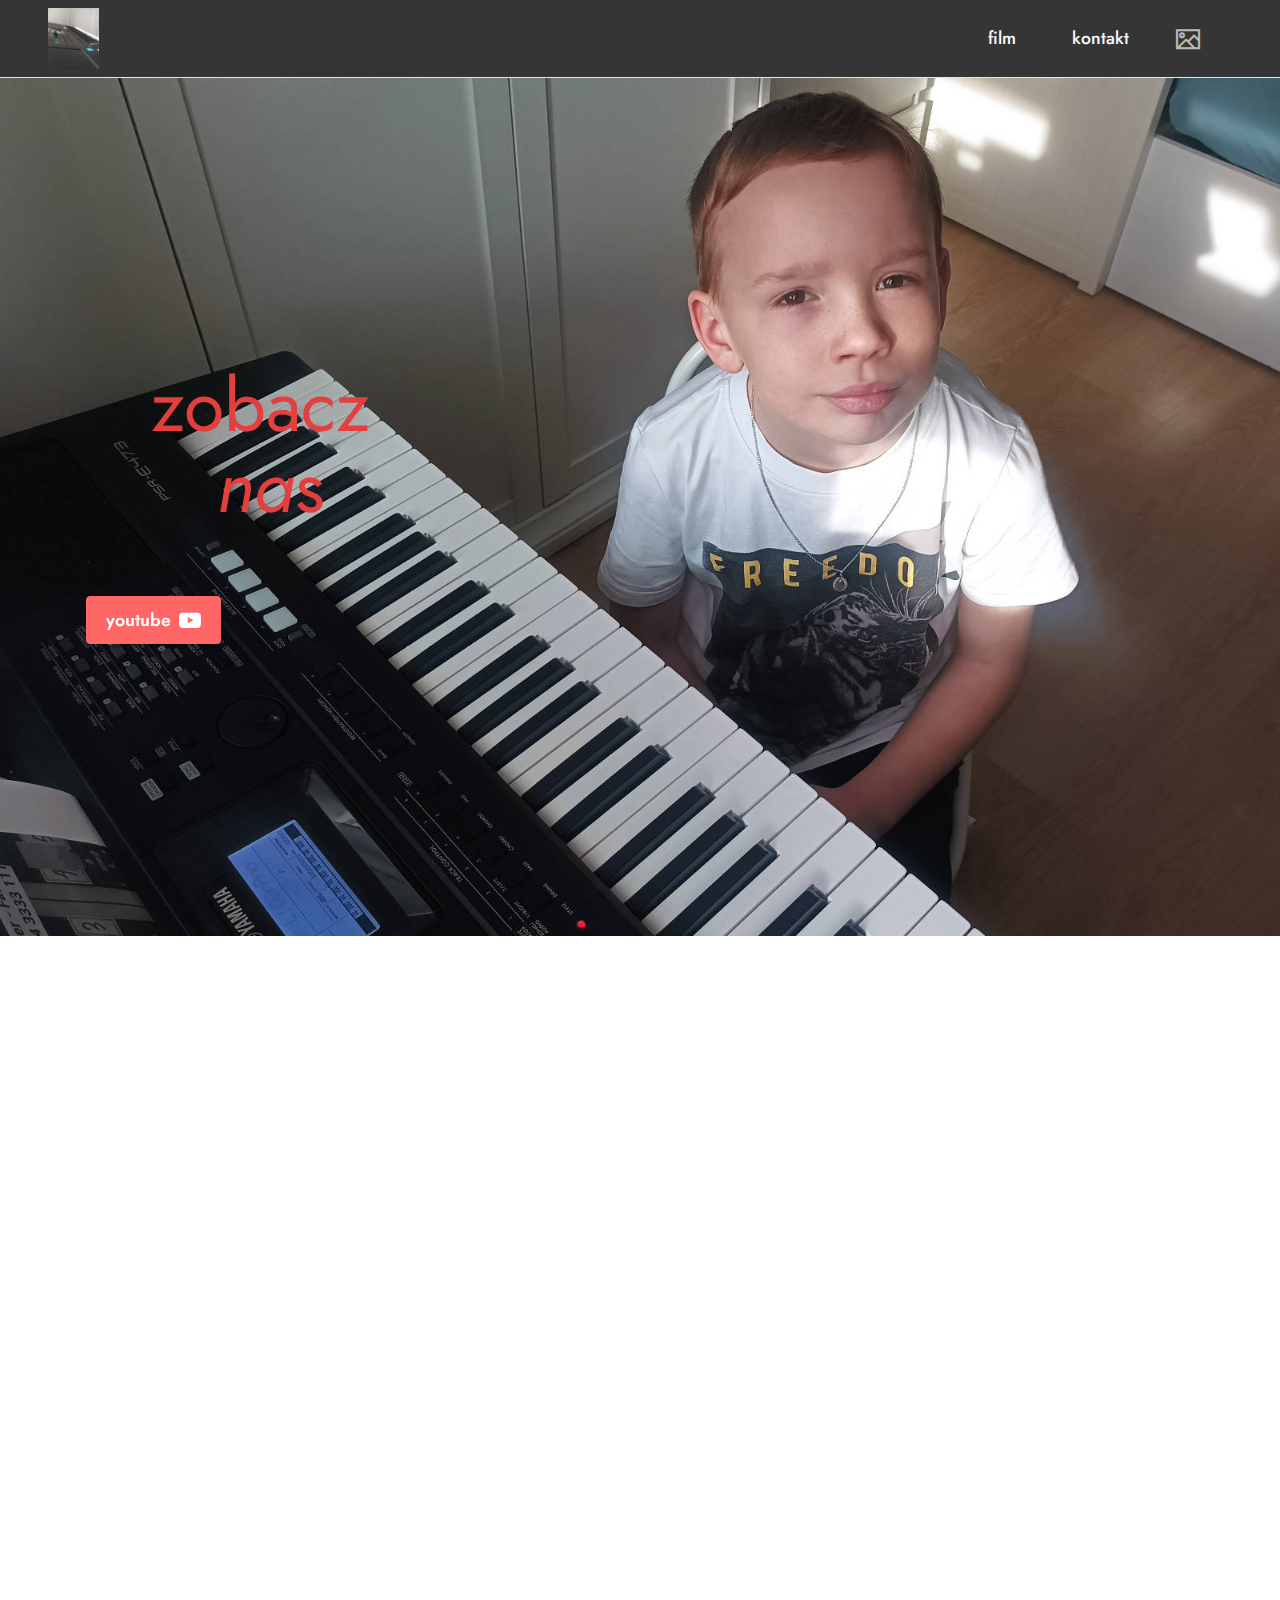
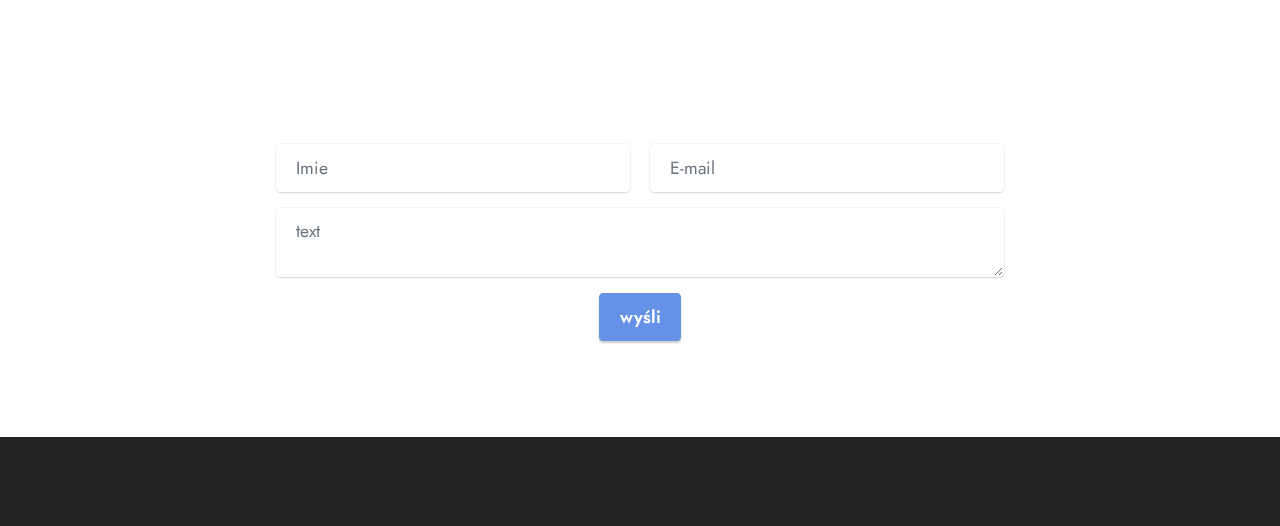
==== commit 82e51b5d: "Update index.html" ====
--- a/index.html
+++ b/index.html
@@ -162,10 +162,14 @@
             </div>
         </div>
     </div>
-</section><section class="display-7" style="padding: 0;align-items: center;justify-content: center;flex-wrap: wrap;    align-content: center;display: flex;position: relative;height: 4rem;"><a href="https://mobiri.se/2876570" style="flex: 1 1;height: 4rem;position: absolute;width: 100%;z-index: 1;"><img alt="" style="height: 4rem;" src="[data-uri]"></a><p style="margin: 0;text-align: center;" class="display-7">Made with Mobirise &#8204;</p><a style="z-index:1" href="https://mobirise.com/web-page-maker.html">Free Web Page Builder</a></section><script src="assets/bootstrap/js/bootstrap.bundle.min.js"></script>  <script src="assets/parallax/jarallax.js"></script>  <script src="assets/smoothscroll/smooth-scroll.js"></script>  <script src="assets/ytplayer/index.js"></script>  <script src="assets/dropdown/js/navbar-dropdown.js"></script>  <script src="assets/playervimeo/vimeo_player.js"></script>  <script src="assets/theme/js/script.js"></script>  <script src="assets/formoid/formoid.min.js"></script>  
+</section><section id="hide-footer"class="display-7" style="padding: 0;align-items: center;justify-content: center;flex-wrap: wrap;    align-content: center;display: flex;position: relative;height: 4rem;"><a href="https://mobiri.se/2876570" style="flex: 1 1;height: 4rem;position: absolute;width: 100%;z-index: 1;"><img alt="" style="height: 4rem;" src="[data-uri]"></a><p style="margin: 0;text-align: center;" class="display-7">Made with Mobirise &#8204;</p><a style="z-index:1" href="https://mobirise.com/web-page-maker.html">Free Web Page Builder</a></section><script src="assets/bootstrap/js/bootstrap.bundle.min.js"></script>  <script src="assets/parallax/jarallax.js"></script>  <script src="assets/smoothscroll/smooth-scroll.js"></script>  <script src="assets/ytplayer/index.js"></script>  <script src="assets/dropdown/js/navbar-dropdown.js"></script>  <script src="assets/playervimeo/vimeo_player.js"></script>  <script src="assets/theme/js/script.js"></script>  <script src="assets/formoid/formoid.min.js"></script>  
   
   
  <div id="scrollToTop" class="scrollToTop mbr-arrow-up"><a style="text-align: center;"><i class="mbr-arrow-up-icon mbr-arrow-up-icon-cm cm-icon cm-icon-smallarrow-up"></i></a></div>
     <input name="animation" type="hidden">
+  <style>
+#hide-footer{display: none !important;}
+</style>
+
   </body>
-</html>+</html>
